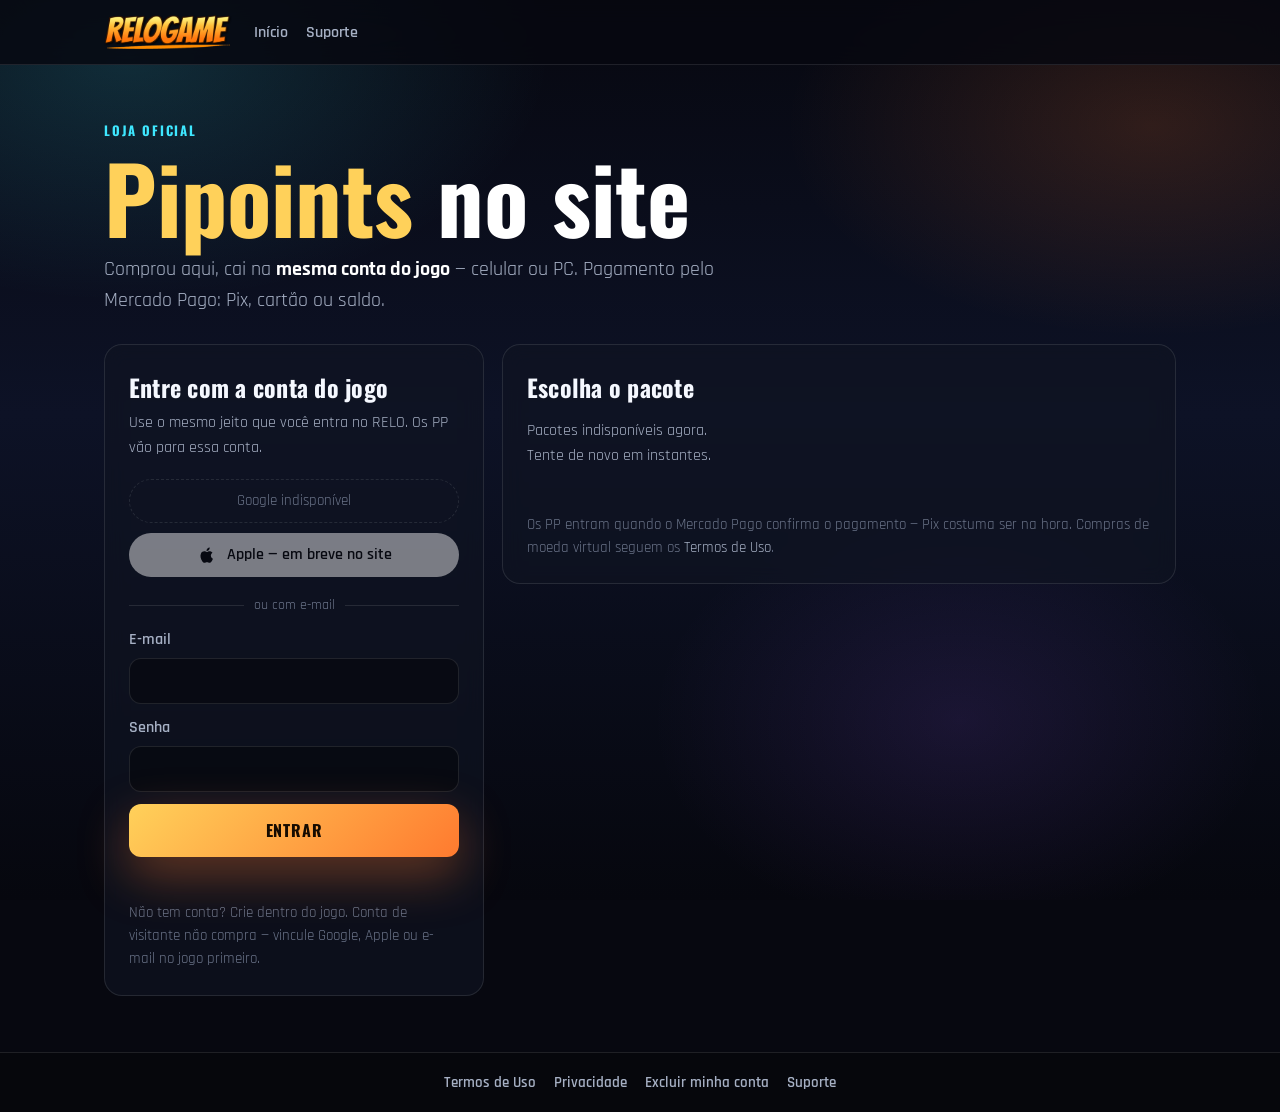
==== loja/index.html @ efa58ea7 "Loja de Pipoints no site com login Google/Apple e Mercado Pago - /loja: compra de PP pelas mesmas ro" ====
<!DOCTYPE html>
<html lang="pt-BR">
<head>
  <meta charset="UTF-8">
  <meta name="viewport" content="width=device-width,initial-scale=1,viewport-fit=cover">
  <title>Loja de Pipoints | RELO</title>
  <meta name="description" content="Compre Pipoints (PP) do RELO pelo Mercado Pago. Entra na mesma conta do jogo, no celular e no PC.">
  <meta name="theme-color" content="#080910">
  <meta name="referrer" content="strict-origin-when-cross-origin">
  <link rel="icon" type="image/png" href="../media/icon.png">
  <link rel="apple-touch-icon" href="../media/icon.png">
  <link rel="preconnect" href="https://fonts.googleapis.com">
  <link rel="preconnect" href="https://fonts.gstatic.com" crossorigin>
  <link href="https://fonts.googleapis.com/css2?family=Oswald:wght@500;600;700&family=Rajdhani:wght@500;600;700&display=swap" rel="stylesheet">
  <link rel="stylesheet" href="../css/style.css">
  <link rel="stylesheet" href="../css/loja.css">
</head>
<body class="lj-body">
  <header class="lj-nav">
    <div class="lj-wrap lj-nav-in">
      <a class="lj-brand" href="../" aria-label="RELO — início"><img src="../media/logo.webp" alt="RELO"></a>
      <nav class="lj-links" aria-label="Site">
        <a href="../">Início</a>
        <a href="../suporte.html">Suporte</a>
      </nav>
      <div class="lj-chip" id="chip" hidden>
        <span class="lj-chip-pp"><b id="chipSaldo">0</b> PP</span>
        <button class="lj-sair" id="btnSair" type="button">Sair</button>
      </div>
    </div>
  </header>

  <main class="lj-main">
    <section class="lj-hero lj-wrap">
      <span class="lj-eyebrow">Loja oficial</span>
      <h1>Pipoints <span>no site</span></h1>
      <p>Comprou aqui, cai na <b>mesma conta do jogo</b> — celular ou PC. Pagamento pelo Mercado Pago: Pix, cartão ou saldo.</p>
    </section>

    <!-- Retorno do Mercado Pago -->
    <section class="lj-wrap" id="statusBox" hidden aria-live="polite">
      <div class="lj-status" id="statusCard">
        <span class="lj-status-ico" id="statusIco" aria-hidden="true"></span>
        <div>
          <h2 id="statusTitulo"></h2>
          <p id="statusTexto"></p>
        </div>
      </div>
    </section>

    <div class="lj-wrap lj-grid">
      <!-- Conta -->
      <section class="lj-card lj-conta" aria-labelledby="contaTitulo">
        <div id="contaFora">
          <h2 id="contaTitulo">Entre com a conta do jogo</h2>
          <p class="lj-muted">Use o mesmo jeito que você entra no RELO. Os PP vão para essa conta.</p>

          <div class="lj-sso">
            <div id="googleBtn" class="lj-google" aria-label="Entrar com Google"></div>
            <button class="lj-apple" id="appleBtn" type="button">
              <svg viewBox="0 0 24 24" aria-hidden="true"><path d="M16.6 12.7c0-2.3 1.9-3.4 2-3.5-1.1-1.6-2.8-1.8-3.4-1.8-1.4-.1-2.8.9-3.5.9s-1.8-.8-3-.8c-1.6 0-3 .9-3.8 2.3-1.6 2.8-.4 7 1.2 9.3.8 1.1 1.7 2.4 2.9 2.3 1.2 0 1.6-.7 3-.7s1.8.7 3 .7 2.1-1.1 2.8-2.2c.9-1.3 1.3-2.5 1.3-2.6-.1 0-2.5-1-2.5-3.9ZM14.3 5.9c.6-.8 1.1-1.9.9-3-.9 0-2 .6-2.7 1.4-.6.7-1.1 1.8-1 2.9 1.1.1 2.1-.5 2.8-1.3Z"/></svg>
              <span>Entrar com Apple</span>
            </button>
          </div>

          <div class="lj-ou"><span>ou com e-mail</span></div>

          <form id="formEmail" class="lj-form" novalidate>
            <label>E-mail<input id="email" type="email" autocomplete="username" inputmode="email" maxlength="254" required></label>
            <label>Senha<input id="senha" type="password" autocomplete="current-password" maxlength="128" required></label>
            <button class="btn btn-primary lj-full" id="btnEntrar" type="submit">Entrar</button>
          </form>
          <p class="lj-err" id="erroLogin" role="alert"></p>
          <p class="lj-fino">Não tem conta? Crie dentro do jogo. Conta de visitante não compra — vincule Google, Apple ou e-mail no jogo primeiro.</p>
        </div>

        <div id="contaDentro" hidden>
          <h2>Sua conta</h2>
          <p class="lj-nome" id="contaNome"></p>
          <p class="lj-muted" id="contaEmail"></p>
          <div class="lj-saldo">
            <span>Saldo</span>
            <strong><b id="saldo">0</b> PP</strong>
          </div>
          <p class="lj-fino">É a mesma carteira do jogo. Abra o RELO e o saldo já aparece.</p>
          <button class="btn btn-ghost lj-full" id="btnSair2" type="button">Sair desta conta</button>
        </div>
      </section>

      <!-- Pacotes -->
      <section class="lj-card lj-pacotes" aria-labelledby="pacotesTitulo">
        <h2 id="pacotesTitulo">Escolha o pacote</h2>
        <div class="lj-packs" id="packs" aria-busy="true">
          <div class="lj-pack lj-skel"></div><div class="lj-pack lj-skel"></div><div class="lj-pack lj-skel"></div>
        </div>
        <p class="lj-err" id="erroCompra" role="alert"></p>
        <p class="lj-fino">Os PP entram quando o Mercado Pago confirma o pagamento — Pix costuma ser na hora. Compras de moeda virtual seguem os <a href="../legal/termos.html">Termos de Uso</a>.</p>
      </section>
    </div>

    <section class="lj-wrap lj-card lj-hist" id="histBox" hidden aria-labelledby="histTitulo">
      <h2 id="histTitulo">Suas compras</h2>
      <div class="lj-tabela">
        <table>
          <thead><tr><th>Data</th><th>Pacote</th><th>Valor</th><th>Situação</th></tr></thead>
          <tbody id="histCorpo"></tbody>
        </table>
      </div>
    </section>
  </main>

  <footer class="lj-foot">
    <div class="lj-wrap">
      <a href="../legal/termos.html">Termos de Uso</a>
      <a href="../legal/privacidade.html">Privacidade</a>
      <a href="../conta/excluir.html">Excluir minha conta</a>
      <a href="../suporte.html">Suporte</a>
    </div>
  </footer>

  <div class="lj-toast" id="toast" role="status"></div>

  <script src="../js/config.js"></script>
  <script src="../js/relo-session.js"></script>
  <script src="../js/loja.js"></script>
</body>
</html>
---- css/style.css ----
/* ============================================================
   RELO — Pré-lançamento. Design senior, AAA, cultura de pipa.
   ============================================================ */
:root{
  --bg:#070810;
  --bg2:#0b0e1c;
  --panel:rgba(16,20,34,.66);
  --line:rgba(255,255,255,.10);
  --line-strong:rgba(255,209,90,.40);
  --text:#f5f8ff;
  --muted:#a6b0c4;
  --faint:#6a7388;
  --gold:#ffd15a;
  --orange:#ff7a2f;
  --cyan:#3ee7ff;
  --green:#52f28f;
  --red:#ff4f6d;
  --violet:#9b5cff;
  --pink:#ff5db1;
  --shadow:0 30px 90px rgba(0,0,0,.55);
  --maxw:1240px;
  --r:18px;
}
*{box-sizing:border-box;margin:0;padding:0}
html{scroll-behavior:smooth}
body{font-family:"Rajdhani","Segoe UI",sans-serif;background:var(--bg);color:var(--text);line-height:1.55;overflow-x:hidden;-webkit-font-smoothing:antialiased}
body::before{content:"";position:fixed;inset:0;z-index:-4;background:
  radial-gradient(60% 50% at 10% 6%,rgba(62,231,255,.16),transparent 55%),
  radial-gradient(55% 45% at 90% 14%,rgba(255,122,47,.16),transparent 52%),
  radial-gradient(40% 40% at 75% 80%,rgba(155,92,255,.12),transparent 60%),
  linear-gradient(180deg,#070810 0%,#0d1226 46%,#06070e 100%)}
a{color:inherit;text-decoration:none}
button,input{font:inherit}
svg,img,video{display:block}
b,strong{font-weight:700}
.container{width:100%;max-width:var(--maxw);margin:0 auto;padding:0 24px}

/* FUNDO CANVAS + CURSOR */
.fx-canvas{position:fixed;inset:0;z-index:-3;pointer-events:none;opacity:.9}
.cursor-glow{position:fixed;top:0;left:0;width:520px;height:520px;border-radius:50%;pointer-events:none;z-index:1;transform:translate(-50%,-50%);background:radial-gradient(circle,rgba(255,209,90,.10),rgba(62,231,255,.05) 40%,transparent 68%);mix-blend-mode:screen;transition:opacity .3s;opacity:0}
@media (hover:hover){.cursor-glow{opacity:1}}

/* SR-ONLY */
.sr-only{position:absolute;width:1px;height:1px;padding:0;margin:-1px;overflow:hidden;clip:rect(0,0,0,0);border:0}

/* PRELOADER */
.preloader{position:fixed;inset:0;z-index:200;display:grid;place-content:center;justify-items:center;gap:18px;background:radial-gradient(circle at 50% 40%,#150f2b,#06070e);transition:opacity .6s,visibility .6s}
.preloader.hide{opacity:0;visibility:hidden}
.pre-logo{width:min(260px,68vw);filter:drop-shadow(0 0 40px rgba(155,92,255,.5));animation:preFly 2s ease-in-out infinite}
@keyframes preFly{0%,100%{transform:translateY(0) rotate(-1.5deg)}50%{transform:translateY(-12px) rotate(1.5deg)}}
.pre-tag{color:var(--muted);text-transform:uppercase;letter-spacing:.2em;font-size:12px;font-weight:700}
.pre-bar{width:180px;height:4px;border-radius:999px;background:rgba(255,255,255,.12);overflow:hidden}
.pre-bar span{display:block;height:100%;width:40%;border-radius:999px;background:linear-gradient(90deg,var(--gold),var(--violet));animation:preLoad 1.2s ease-in-out infinite}
@keyframes preLoad{0%{transform:translateX(-120%)}100%{transform:translateX(360%)}}

/* TOPBAR TICKER */
.topbar{position:fixed;top:0;left:0;right:0;z-index:60;height:34px;background:linear-gradient(90deg,rgba(255,122,47,.9),rgba(255,93,177,.85),rgba(62,231,255,.85));overflow:hidden;border-bottom:1px solid rgba(255,255,255,.18)}
.ticker{height:100%;display:flex;align-items:center}
.ticker-track{display:flex;gap:48px;white-space:nowrap;animation:tick 26s linear infinite;will-change:transform}
.ticker-track span{font-family:"Oswald";font-weight:700;text-transform:uppercase;letter-spacing:.12em;font-size:12px;color:#0b0712;display:inline-flex;align-items:center;gap:10px}
@keyframes tick{from{transform:translateX(0)}to{transform:translateX(-50%)}}

/* NAV */
.nav{position:fixed;top:34px;left:0;right:0;z-index:55;transition:.25s;background:linear-gradient(180deg,rgba(0,0,0,.55),transparent)}
.nav.scrolled{background:rgba(8,10,20,.82);border-bottom:1px solid var(--line);backdrop-filter:blur(20px);top:0}
.nav-inner{height:70px;display:flex;align-items:center;justify-content:space-between;gap:20px}
.brand{display:flex;align-items:center;gap:10px}
.brand-logo{height:46px;width:auto;filter:drop-shadow(0 4px 14px rgba(155,92,255,.45))}
.mark{width:27px;height:27px;stroke:var(--gold);fill:none;stroke-width:1.7;filter:drop-shadow(0 0 16px rgba(255,209,90,.6))}
.nav-links{display:flex;align-items:center;gap:24px}
.nav-links a{font-size:13px;font-weight:700;text-transform:uppercase;letter-spacing:.07em;color:rgba(255,255,255,.74);position:relative;transition:.2s}
.nav-links a::after{content:"";position:absolute;left:0;bottom:-6px;height:2px;width:0;background:var(--gold);transition:.25s}
.nav-links a:hover{color:#fff}.nav-links a:hover::after{width:100%}
.nav-actions{display:flex;align-items:center;gap:10px}
.burger{display:none;border:0;background:rgba(255,255,255,.08);color:#fff;width:42px;height:42px;border-radius:10px}
.burger svg,.btn svg,.social svg,.lb-close svg{width:18px;height:18px;stroke:currentColor;fill:none;stroke-width:1.8}

/* BOTÕES */
.btn{position:relative;border:0;cursor:pointer;display:inline-flex;align-items:center;justify-content:center;gap:10px;border-radius:12px;padding:14px 24px;font-family:"Oswald";font-weight:700;text-transform:uppercase;letter-spacing:.05em;transition:.2s transform,.2s box-shadow,.2s border-color,.2s background;white-space:nowrap;overflow:hidden}
.btn::after{content:"";position:absolute;top:0;left:-120%;width:60%;height:100%;background:linear-gradient(100deg,transparent,rgba(255,255,255,.35),transparent);transform:skewX(-18deg);transition:.6s}
.btn:hover::after{left:130%}
.btn:hover{transform:translateY(-3px)}
.btn:active{transform:translateY(-1px) scale(.99)}
.btn-sm{padding:10px 16px;font-size:13px}
.btn-lg{padding:16px 30px;font-size:17px}
.btn-block{width:100%}
.btn svg{fill:none}
.btn-primary svg[href="#i-wa"],.btn svg use{}
.btn-primary{background:linear-gradient(135deg,var(--gold),var(--orange));color:#160b00;box-shadow:0 18px 50px rgba(255,122,47,.38)}
.btn-primary:hover{box-shadow:0 22px 64px rgba(255,122,47,.5)}
.btn-secondary{background:linear-gradient(135deg,var(--cyan),var(--violet));color:#04060f;box-shadow:0 18px 50px rgba(62,231,255,.28)}
.btn-ghost{background:rgba(255,255,255,.06);border:1px solid var(--line);color:#fff;backdrop-filter:blur(8px)}
.btn-ghost:hover{border-color:var(--line-strong);background:rgba(255,255,255,.1)}
[id$="Whatsapp"] svg use{fill:currentColor;stroke:none}
.btn svg.wa{fill:currentColor}

/* HERO */
.hero{min-height:100vh;position:relative;display:flex;align-items:center;padding:140px 0 70px;overflow:hidden}
.hero-media{position:absolute;inset:0;z-index:-2;overflow:hidden;background:linear-gradient(135deg,#1a2240,#08090f)}
.hero-media::before{content:"";position:absolute;inset:0;z-index:0;background:
  radial-gradient(44% 48% at 76% 26%,rgba(255,209,90,.5),transparent 62%),
  radial-gradient(40% 40% at 64% 44%,rgba(255,79,109,.26),transparent 70%),
  radial-gradient(38% 32% at 26% 22%,rgba(62,231,255,.2),transparent 64%),
  linear-gradient(180deg,#10162a 0%,#243054 38%,#7d3a48 70%,#ff8b3d 100%)}
.hero-media::after{content:"";position:absolute;left:-4%;right:-4%;bottom:-1px;height:32%;z-index:2;background:#070810;
  clip-path:polygon(0 78%,5% 70%,9% 78%,12% 55%,16% 54%,18% 78%,22% 72%,25% 44%,29% 44%,31% 73%,36% 68%,40% 79%,45% 48%,48% 48%,50% 76%,56% 69%,60% 38%,64% 38%,66% 75%,70% 64%,75% 75%,79% 52%,82% 52%,84% 77%,89% 69%,94% 80%,100% 63%,100% 100%,0 100%)}
.hero-media video{position:absolute;inset:0;z-index:1;width:100%;height:100%;object-fit:cover;opacity:.6;filter:saturate(1.2) contrast(1.05) brightness(1.05);mix-blend-mode:screen}
.hero-overlay{position:absolute;inset:0;z-index:-1;background:
  linear-gradient(90deg,rgba(6,7,12,.72),rgba(6,7,12,.16) 48%,rgba(6,7,12,.46)),
  linear-gradient(180deg,rgba(0,0,0,.05),rgba(7,8,16,.2) 60%,#070810 99%)}
.hero-grid-fx{position:absolute;inset:0;z-index:-1;background-image:linear-gradient(rgba(255,255,255,.045) 1px,transparent 1px),linear-gradient(90deg,rgba(255,255,255,.045) 1px,transparent 1px);background-size:60px 60px;mask-image:radial-gradient(circle at 50% 40%,#000,transparent 70%);opacity:.5}
.kite-field{position:absolute;inset:0;pointer-events:none;overflow:hidden;z-index:0}
.kite{position:absolute;width:26px;height:34px;background:linear-gradient(135deg,var(--gold),var(--red));clip-path:polygon(50% 0,100% 45%,50% 100%,0 45%);filter:drop-shadow(0 12px 18px rgba(0,0,0,.55));opacity:.85}
.kite::after{content:"";position:absolute;left:50%;top:90%;height:70px;border-left:1px solid rgba(255,255,255,.4);transform:rotate(14deg)}
.k1{left:-6%;top:18%;animation:fly 26s linear infinite}
.k2{left:-8%;top:40%;animation:fly 33s linear infinite 5s;background:linear-gradient(135deg,var(--cyan),var(--violet))}
.k3{left:-6%;top:64%;animation:fly 29s linear infinite 11s;background:linear-gradient(135deg,#fff,var(--gold))}
.k4{left:-5%;top:30%;animation:fly 38s linear infinite 17s;background:linear-gradient(135deg,var(--green),var(--cyan))}
@keyframes fly{0%{transform:translateX(-10vw) translateY(0) rotate(-12deg)}50%{transform:translateX(58vw) translateY(-44px) rotate(10deg)}100%{transform:translateX(122vw) translateY(12px) rotate(-8deg)}}

.hero-inner{display:grid;grid-template-columns:minmax(0,1fr) 350px;gap:54px;align-items:center;position:relative;z-index:3}
.hero-copy{min-width:0}
.kicker,.eyebrow{display:inline-flex;align-items:center;gap:8px;color:var(--gold);font-family:"Oswald";font-size:13px;font-weight:700;text-transform:uppercase;letter-spacing:.16em}
.kicker{border:1px solid var(--line-strong);background:rgba(255,209,90,.08);padding:7px 14px;border-radius:999px;backdrop-filter:blur(8px)}
.live-dot{color:var(--green);animation:pulse 1.6s ease-in-out infinite;font-size:9px}
@keyframes pulse{50%{opacity:.3}}
.hero-logo{width:min(540px,86%);height:auto;margin:14px 0 6px;filter:drop-shadow(0 18px 50px rgba(0,0,0,.55)) drop-shadow(0 0 60px rgba(155,92,255,.35));animation:logoFloat 6s ease-in-out infinite;
  -webkit-mask-image:radial-gradient(125% 115% at 50% 46%, #000 58%, rgba(0,0,0,.35) 82%, transparent 100%);
  mask-image:radial-gradient(125% 115% at 50% 46%, #000 58%, rgba(0,0,0,.35) 82%, transparent 100%)}
@keyframes logoFloat{50%{transform:translateY(-10px)}}
.hero-sub{font-family:"Oswald";font-size:clamp(24px,4vw,46px);line-height:1.02;color:#fff;max-width:760px;text-shadow:0 2px 20px rgba(0,0,0,.5)}
.lead{max-width:600px;color:#d7e0f1;font-size:18px;margin:20px 0 28px}
.hero-actions{display:flex;gap:14px;flex-wrap:wrap}
.hero-trust{display:flex;align-items:center;gap:16px;margin-top:30px;flex-wrap:wrap}
.hero-trust p{color:var(--muted);font-weight:600}
.hero-trust b{color:#fff;font-family:"Oswald";font-size:20px}
.avatar-row{display:flex;align-items:center}
.avatar{width:38px;height:38px;border-radius:50%;display:grid;place-items:center;background:linear-gradient(135deg,var(--cyan),var(--violet));border:2px solid #0b0e1c;font-weight:800;color:#05060f;margin-left:-12px;box-shadow:0 4px 12px rgba(0,0,0,.4)}
.avatar:first-child{margin-left:0}
.avatar:nth-child(2n){background:linear-gradient(135deg,var(--gold),var(--orange))}
.avatar:nth-child(3n){background:linear-gradient(135deg,var(--pink),var(--red))}
.avatar:nth-child(4n){background:linear-gradient(135deg,var(--green),var(--cyan))}

/* LAUNCH CARD */
.launch-card{position:relative;border-radius:var(--r);padding:26px;background:linear-gradient(180deg,rgba(20,24,40,.9),rgba(12,15,28,.92));border:1px solid var(--line);box-shadow:var(--shadow);backdrop-filter:blur(20px);overflow:hidden}
.launch-card::before{content:"";position:absolute;inset:0;border-radius:var(--r);padding:1px;background:linear-gradient(135deg,rgba(255,209,90,.7),rgba(62,231,255,.25),transparent);-webkit-mask:linear-gradient(#000 0 0) content-box,linear-gradient(#000 0 0);-webkit-mask-composite:xor;mask-composite:exclude;pointer-events:none}
.live-badge{display:inline-flex;align-items:center;gap:8px;color:var(--green);font-weight:700;text-transform:uppercase;letter-spacing:.08em;font-size:12px}
.lc-count{display:flex;align-items:baseline;gap:10px;margin:16px 0 12px}
.lc-count strong{font-family:"Oswald";font-size:58px;color:var(--gold);line-height:1;text-shadow:0 0 30px rgba(255,209,90,.35)}
.lc-count em{font-style:normal;color:var(--muted);text-transform:uppercase;font-weight:700;font-size:13px;letter-spacing:.08em}
.lc-bar,.hype-bar,.slots-bar,.dp-bar{height:8px;border-radius:999px;background:rgba(255,255,255,.1);overflow:hidden}
.lc-bar span,.hype-bar span,.slots-bar span,.dp-bar span{display:block;height:100%;width:0;border-radius:999px;background:linear-gradient(90deg,var(--gold),var(--orange));box-shadow:0 0 16px rgba(255,122,47,.6);transition:width 1.4s cubic-bezier(.2,.8,.2,1)}
.lc-goal{color:var(--muted);font-size:13px;margin:10px 0 16px;font-weight:600}
.lc-goal b{color:#fff}
.lc-choices{display:grid;grid-template-columns:1fr 1fr;gap:10px}
.lc-choices .btn{padding:14px 12px;font-size:14px}
.btn-premium{background:linear-gradient(135deg,var(--violet),var(--pink));color:#fff;box-shadow:0 16px 44px rgba(155,92,255,.4)}
.btn-premium:hover{box-shadow:0 22px 60px rgba(155,92,255,.55)}
.lc-mini{display:block;text-align:center;color:var(--faint);font-size:12px;font-weight:600;margin-top:12px}

/* SCROLL CUE */
.scroll-cue{position:absolute;left:50%;bottom:26px;transform:translateX(-50%);width:26px;height:42px;border:2px solid rgba(255,255,255,.4);border-radius:14px;z-index:4;display:grid;justify-items:center;padding-top:7px}
.scroll-cue span{width:4px;height:8px;border-radius:4px;background:#fff;animation:scrolly 1.6s ease-in-out infinite}
@keyframes scrolly{0%{opacity:0;transform:translateY(-4px)}40%{opacity:1}100%{opacity:0;transform:translateY(12px)}}

/* SECTIONS */
.sec{padding:104px 0;position:relative}
.sec-head{text-align:center;max-width:760px;margin:0 auto 48px}
.sec-head h2{font-family:"Oswald";font-size:clamp(36px,6vw,66px);line-height:1.02;margin:12px 0}
.sec-head p{color:var(--muted);font-size:18px}
.eyebrow{justify-content:center}

/* HYPE */
.wait-section{background:linear-gradient(180deg,transparent,rgba(62,231,255,.04),transparent)}
.hype-panel{display:grid;grid-template-columns:1.1fr .9fr;gap:34px;align-items:center;border-radius:24px;padding:40px;position:relative;overflow:hidden;
  background:linear-gradient(180deg,rgba(18,22,38,.8),rgba(10,13,26,.9));border:1px solid var(--line);box-shadow:var(--shadow)}
.hype-panel::before{content:"";position:absolute;inset:0;border-radius:24px;padding:1px;background:linear-gradient(120deg,rgba(255,209,90,.7),rgba(62,231,255,.3),rgba(155,92,255,.3));-webkit-mask:linear-gradient(#000 0 0) content-box,linear-gradient(#000 0 0);-webkit-mask-composite:xor;mask-composite:exclude;pointer-events:none}
.hype-panel::after{content:"";position:absolute;right:-10%;top:-40%;width:50%;height:160%;background:radial-gradient(circle,rgba(255,209,90,.16),transparent 65%);animation:floatGlow 6s ease-in-out infinite;pointer-events:none}
@keyframes floatGlow{50%{transform:translateY(-20px) scale(1.06)}}
.hype-main{position:relative;z-index:1}
.hype-label{display:inline-flex;align-items:center;gap:7px;color:var(--green);text-transform:uppercase;font-weight:700;letter-spacing:.1em;font-size:12px}
.hype-number{display:block;font-family:"Oswald";font-size:clamp(72px,11vw,128px);line-height:.9;color:#fff;margin:6px 0;text-shadow:0 0 50px rgba(255,209,90,.3);background:linear-gradient(180deg,#fff,var(--gold));-webkit-background-clip:text;background-clip:text;color:transparent}
.hype-sub{color:var(--muted);font-weight:600;font-size:17px}
.hype-bar{margin-top:22px}
.hype-bar-info{display:flex;justify-content:space-between;margin-top:10px;color:var(--muted);font-weight:700;font-size:13px;text-transform:uppercase;letter-spacing:.06em}
.hype-bar-info b{color:var(--gold)}
.hype-actions{position:relative;z-index:1;display:grid;gap:12px}
.wait-btn.is-done{filter:saturate(.7);opacity:.8;cursor:default}
.microcopy{color:var(--faint);font-weight:600;font-size:13px;text-align:center;margin-top:4px}

.stat-strip{display:grid;grid-template-columns:repeat(4,1fr);gap:14px;margin-top:26px}
.stat{border:1px solid var(--line);background:rgba(255,255,255,.04);border-radius:14px;padding:22px;text-align:center;transition:.25s}
.stat:hover{border-color:var(--line-strong);transform:translateY(-4px)}
.stat b{display:block;font-family:"Oswald";font-size:42px;color:var(--gold);line-height:1}
.stat span{color:var(--muted);font-weight:700;text-transform:uppercase;font-size:12px;letter-spacing:.05em}

/* VIDEOS */
.videos-section{background:linear-gradient(180deg,transparent,rgba(255,255,255,.015))}
.vc-badge{position:absolute;top:12px;left:12px;z-index:3;display:inline-flex;align-items:center;gap:6px;font-family:"Oswald";font-size:11px;font-weight:700;text-transform:uppercase;letter-spacing:.06em;color:#160b00;background:var(--gold);padding:5px 11px;border-radius:999px}
.vc-info{position:absolute;left:16px;right:16px;bottom:14px;z-index:2}
.vc-info h3{font-family:"Oswald";font-size:20px;line-height:1.05}
.vc-info p{color:var(--muted);margin-top:2px;font-size:14px}

/* GAME VIDEOS — landscape (16:9), featured grande */
.game-video-grid{display:grid;grid-template-columns:1.6fr 1fr;gap:16px;align-items:stretch}
.gv-card{position:relative;border:1px solid var(--line);border-radius:18px;overflow:hidden;background:#04050a;box-shadow:var(--shadow);transition:.3s transform,.3s border-color,.3s box-shadow}
.gv-card:hover{transform:translateY(-5px);border-color:var(--line-strong);box-shadow:0 32px 90px rgba(0,0,0,.6)}
.gv-card.featured{grid-row:span 2;grid-column:1}
.gv-card video{width:100%;height:100%;min-height:200px;object-fit:cover;background:#04050a;display:block;filter:saturate(1.05) contrast(1.03)}
.gv-card.featured video{min-height:430px}
.gv-card::after{content:"";position:absolute;inset:0;pointer-events:none;background:linear-gradient(180deg,rgba(0,0,0,.05) 50%,rgba(0,0,0,.72))}
.gv-card.featured .vc-info h3{font-size:30px}

/* BASTIDORES — portrait (9:16), gravados no celular */
.bastidores-section{background:radial-gradient(60% 50% at 50% 0,rgba(155,92,255,.08),transparent 60%)}
.bastidores-grid{display:grid;grid-template-columns:repeat(5,1fr);gap:14px}
.bs-card{position:relative;aspect-ratio:9/16;border:1px solid var(--line);border-radius:16px;overflow:hidden;background:#0b0e1c;box-shadow:var(--shadow);transition:.3s transform,.3s border-color}
.bs-card:hover{transform:translateY(-5px);border-color:var(--line-strong)}
.bs-card video{position:absolute;inset:0;width:100%;height:100%;object-fit:cover;background:#0b0e1c}
.bs-card .bs-tag{position:absolute;bottom:10px;left:10px;z-index:3;font-family:"Oswald";font-size:11px;font-weight:700;color:#fff;background:rgba(8,10,20,.7);backdrop-filter:blur(8px);padding:4px 9px;border-radius:999px;border:1px solid var(--line)}
.bs-placeholder{position:absolute;inset:0;z-index:1;display:none;flex-direction:column;align-items:center;justify-content:center;gap:8px;text-align:center;padding:16px;background:linear-gradient(180deg,#171033,#0b0e1c)}
.bs-placeholder img{width:74%;max-width:130px;opacity:.92;filter:drop-shadow(0 6px 20px rgba(155,92,255,.5))}
.bs-placeholder b{font-family:"Oswald";font-size:15px;color:#fff}
.bs-placeholder span{font-size:11px;color:var(--muted);text-transform:uppercase;letter-spacing:.08em;border:1px solid var(--line);padding:3px 8px;border-radius:999px}
/* quando o navegador não decodifica o vídeo, mostra o placeholder no lugar */
.has-vid.novideo video{display:none}
.bs-card.novideo .bs-placeholder{display:flex}
.bs-card.novideo .bs-tag{display:none}

/* CLIPES NOS CANTOS DAS SEÇÕES */
.corner-vid{position:absolute;z-index:4;width:200px;aspect-ratio:16/9;border-radius:12px;overflow:hidden;border:1px solid var(--line-strong);box-shadow:0 18px 50px rgba(0,0,0,.55);background:#04050a;opacity:.97}
.corner-vid.portrait{width:118px;aspect-ratio:9/16}
.corner-vid video{width:100%;height:100%;object-fit:cover;display:block}
.corner-vid.novideo{display:none}
.corner-vid .cv-dot{position:absolute;top:7px;left:7px;z-index:2;font-size:9px;font-weight:800;text-transform:uppercase;letter-spacing:.06em;color:var(--green);background:rgba(8,10,20,.7);padding:3px 7px;border-radius:999px;border:1px solid var(--line)}
.pos-br{right:18px;bottom:30px}.pos-tr{right:18px;top:86px}.pos-bl{left:18px;bottom:30px}
@media (max-width:980px){.corner-vid{display:none}}

/* MEMBROS / PLANOS */
.members-section{background:radial-gradient(60% 50% at 50% 0,rgba(155,92,255,.08),transparent 60%)}
.members-section.flash .plans-grid{animation:flashGlow 1.4s ease}
@keyframes flashGlow{0%,100%{filter:none}40%{filter:drop-shadow(0 0 30px rgba(255,209,90,.5))}}
.plans-grid{display:grid;grid-template-columns:1fr 1.18fr;gap:20px;align-items:start}
.plan{position:relative;border-radius:20px;padding:26px;border:1px solid var(--line);background:linear-gradient(180deg,rgba(18,22,38,.7),rgba(10,13,26,.85));box-shadow:var(--shadow);display:flex;flex-direction:column;overflow:hidden}
.plan-head{display:flex;align-items:center;justify-content:space-between;gap:12px;flex-wrap:wrap}
.plan-top h3{font-family:"Oswald";font-size:27px;line-height:1;margin:10px 0 6px}
.plan-desc{color:var(--muted);font-size:14px}
.plan-tag{display:inline-flex;align-items:center;gap:7px;font-family:"Oswald";font-weight:700;text-transform:uppercase;letter-spacing:.1em;font-size:11px;color:var(--cyan);border:1px solid var(--line);padding:5px 11px;border-radius:999px}
.plan-tag.gold{color:var(--gold);border-color:var(--line-strong);background:rgba(255,209,90,.08)}
.plan-tag svg{width:13px;height:13px;fill:currentColor;stroke:none}
.plan-price{display:flex;align-items:flex-start;gap:4px;margin:6px 0;color:#fff;white-space:nowrap}
.pp-cur{font-family:"Oswald";font-size:20px;margin-top:8px;color:var(--muted)}
.pp-val{font-family:"Oswald";font-size:54px;line-height:.85}
.pp-per{align-self:flex-end;color:var(--muted);font-weight:700;margin-bottom:6px;font-size:14px}
.plan-price.gold .pp-val{background:linear-gradient(180deg,#fff,var(--gold));-webkit-background-clip:text;background-clip:text;color:transparent;text-shadow:0 0 30px rgba(255,209,90,.3)}
.plan-list{list-style:none;display:grid;gap:8px;margin:6px 0 18px}
.plan-list li{display:grid;grid-template-columns:20px 1fr;gap:9px;align-items:center;color:#e7edf8;font-weight:600;font-size:14px}
.plan-list svg{width:16px;height:16px;stroke:var(--green);fill:none;stroke-width:2.6}
.plan-foot{display:block;text-align:center;color:var(--faint);font-size:12px;font-weight:600;margin-top:10px}

.plan-free{background:linear-gradient(180deg,rgba(14,20,30,.7),rgba(8,12,22,.85)),radial-gradient(circle at 14% 0,rgba(62,231,255,.16),transparent 42%)}

/* MEMBRO destaque */
.plan-member{border-color:var(--line-strong);background:
  linear-gradient(180deg,rgba(26,22,12,.55),rgba(12,12,22,.9)),
  radial-gradient(circle at 14% 0,rgba(255,209,90,.26),transparent 44%),
  radial-gradient(circle at 92% 12%,rgba(62,231,255,.14),transparent 46%)}
.plan-member::before{content:"";position:absolute;inset:0;border-radius:24px;padding:1.4px;background:linear-gradient(135deg,var(--gold),rgba(62,231,255,.4),rgba(255,209,90,.6));-webkit-mask:linear-gradient(#000 0 0) content-box,linear-gradient(#000 0 0);-webkit-mask-composite:xor;mask-composite:exclude;pointer-events:none}
.plan-flare{position:absolute;right:-20%;top:-30%;width:60%;height:120%;background:radial-gradient(circle,rgba(255,209,90,.2),transparent 65%);animation:floatGlow 7s ease-in-out infinite;pointer-events:none}
.plan-ribbon{position:absolute;top:18px;right:-44px;transform:rotate(45deg);background:linear-gradient(135deg,var(--gold),var(--orange));color:#160b00;font-family:"Oswald";font-weight:700;text-transform:uppercase;letter-spacing:.08em;font-size:11px;padding:6px 54px;box-shadow:0 8px 24px rgba(255,122,47,.5)}
.perk-hero{display:grid;grid-template-columns:auto 1fr;gap:12px;align-items:center;border:1px solid var(--line-strong);border-radius:14px;padding:14px;margin:8px 0 14px;background:linear-gradient(135deg,rgba(255,209,90,.12),rgba(155,92,255,.08));position:relative;z-index:1}
.perk-hero svg{width:32px;height:32px;stroke:var(--gold);fill:none;stroke-width:1.6;filter:drop-shadow(0 0 12px rgba(255,209,90,.6))}
.perk-hero b{display:block;font-family:"Oswald";font-size:17px;color:#fff}
.perk-hero span{color:#e7edf8;font-size:13px;font-weight:500;line-height:1.4}
.perk-hero i{color:var(--gold);font-style:normal;font-weight:700}
.monthly-note{margin:-2px 0 12px;color:#ffe7b3;font-size:13px;font-weight:600;border-left:3px solid var(--gold);padding-left:10px}
.monthly-note b{color:var(--gold)}
.unlimited-row{display:grid;grid-template-columns:auto 1fr;gap:12px;align-items:center;margin:4px 0 16px;border:1px solid rgba(82,242,143,.32);background:linear-gradient(135deg,rgba(82,242,143,.1),rgba(62,231,255,.05));border-radius:12px;padding:12px 14px}
.unlimited-row svg{width:30px;height:30px;stroke:var(--green);fill:none;stroke-width:1.7}
.unlimited-row span{font-size:13px;font-weight:600;color:#e7f8ee}
.unlimited-row b{color:var(--green)}
.member-actions{display:grid;gap:10px;margin-top:4px}
.member-note{margin-top:12px;border:1px solid rgba(255,79,109,.34);background:linear-gradient(180deg,rgba(255,79,109,.1),rgba(255,255,255,.03));border-radius:12px;padding:11px 14px;font-weight:600;color:#ffe2ea;font-size:12px}
.member-note b{color:var(--red)}

/* GALERIA */
.filter-row{display:flex;justify-content:center;gap:10px;flex-wrap:wrap;margin-bottom:30px}
.chip{border:1px solid var(--line);background:rgba(255,255,255,.05);color:#fff;border-radius:999px;padding:10px 20px;cursor:pointer;font-family:"Oswald";font-weight:600;text-transform:uppercase;letter-spacing:.06em;font-size:13px;transition:.2s}
.chip:hover{border-color:var(--line-strong)}
.chip.active{background:linear-gradient(135deg,var(--gold),var(--orange));color:#160b00;border-color:transparent}
.showcase-grid{display:grid;grid-template-columns:repeat(4,1fr);gap:16px}
.shot{position:relative;aspect-ratio:3/4;border-radius:16px;overflow:hidden;border:1px solid var(--line);cursor:pointer;background:#11131f;transition:.4s opacity,.4s transform}
.shot.hide{display:none}
.shot img{position:absolute;inset:0;width:100%;height:100%;object-fit:cover;transition:.5s transform,.5s filter}
.shot::after{content:"";position:absolute;inset:0;background:linear-gradient(180deg,transparent 38%,rgba(0,0,0,.85))}
.shot:hover img{transform:scale(1.09);filter:brightness(1.1) saturate(1.2)}
.shot:hover{border-color:var(--line-strong);box-shadow:0 24px 60px rgba(0,0,0,.5)}
.shot-content{position:absolute;left:16px;right:16px;bottom:16px;z-index:2}
.shot-tag{display:inline-block;font-family:"Oswald";font-size:10px;font-weight:700;text-transform:uppercase;letter-spacing:.1em;padding:3px 9px;border-radius:999px;margin-bottom:6px}
.shot-tag.Comum{background:rgba(255,255,255,.16);color:#fff}
.shot-tag.Rara{background:rgba(62,231,255,.22);color:var(--cyan)}
.shot-tag.Lendária{background:rgba(255,209,90,.22);color:var(--gold)}
.shot h3{font-family:"Oswald";font-size:20px}
.shot small{color:var(--muted);font-weight:600;text-transform:uppercase;font-size:11px;letter-spacing:.08em}

/* ROADMAP */
.roadmap-section{background:linear-gradient(180deg,transparent,rgba(155,92,255,.05),transparent)}
.dev-progress{max-width:760px;margin:0 auto 40px;border:1px solid var(--line);border-radius:16px;padding:22px 24px;background:rgba(255,255,255,.04)}
.dp-head{display:flex;justify-content:space-between;align-items:center;margin-bottom:12px;font-weight:700;text-transform:uppercase;letter-spacing:.06em;color:var(--muted);font-size:13px}
.dp-head b{font-family:"Oswald";font-size:26px;color:var(--gold)}
.dp-bar span{background:linear-gradient(90deg,var(--cyan),var(--gold))}
.road-grid{display:grid;grid-template-columns:repeat(5,1fr);gap:14px}
.road{border:1px solid var(--line);border-radius:16px;padding:22px;background:rgba(255,255,255,.04);min-height:200px;display:flex;flex-direction:column;transition:.25s}
.road:hover{transform:translateY(-5px);border-color:var(--line-strong)}
.road-ph{font-family:"Oswald";font-size:12px;font-weight:700;text-transform:uppercase;letter-spacing:.1em;color:var(--faint)}
.road h3{font-family:"Oswald";font-size:22px;margin:8px 0 8px}
.road p{color:var(--muted);font-size:14px;flex:1}
.road-state{margin-top:14px;font-weight:700;text-transform:uppercase;font-size:11px;letter-spacing:.06em;color:var(--muted)}
.road.done{border-color:rgba(82,242,143,.4)}.road.done .road-state{color:var(--green)}
.road.done .road-ph::after{content:" ✓";color:var(--green)}
.road.active{border-color:rgba(62,231,255,.5);background:linear-gradient(180deg,rgba(62,231,255,.08),rgba(255,255,255,.03))}
.road.active .road-state{color:var(--cyan)}

/* CTA */
.cta-final{position:relative;text-align:center;border-radius:24px;padding:80px 28px;overflow:hidden;
  background:linear-gradient(180deg,rgba(0,0,0,.2),rgba(0,0,0,.6)),radial-gradient(circle at 50% 0,rgba(255,209,90,.24),transparent 50%),rgba(255,255,255,.05);border:1px solid var(--line-strong)}
.cta-final h2{font-family:"Oswald";font-size:clamp(40px,7vw,82px);line-height:.98;margin:12px 0;position:relative;z-index:2}
.cta-final p{color:var(--muted);font-size:18px;position:relative;z-index:2;max-width:560px;margin:0 auto}
.cta-actions{display:flex;gap:14px;justify-content:center;margin-top:28px;flex-wrap:wrap;position:relative;z-index:2}
.cta-kites .k1{top:20%}.cta-kites .k2{top:60%}

/* FOOTER */
.footer{border-top:1px solid var(--line);padding:30px 0 16px;background:rgba(0,0,0,.3)}
.foot-inner{display:flex;align-items:center;justify-content:space-between;gap:18px;color:var(--muted);flex-wrap:wrap}
.social{display:flex;gap:10px}
.social a{width:40px;height:40px;border:1px solid var(--line);border-radius:10px;display:grid;place-items:center;transition:.2s}
.social a:hover{border-color:var(--line-strong);color:var(--gold)}
.social svg{stroke:currentColor;fill:none}
.signature{text-align:center;color:var(--faint);font-family:"Oswald";letter-spacing:.3em;font-size:11px;margin-top:22px;text-transform:uppercase}

/* LIGHTBOX */
.lightbox{position:fixed;inset:0;z-index:150;display:none;align-items:center;justify-content:center;background:rgba(4,5,10,.92);backdrop-filter:blur(14px);padding:24px}
.lightbox.open{display:flex}
.lb-inner{max-width:min(92vw,900px);max-height:86vh;border-radius:18px;overflow:hidden;border:1px solid var(--line-strong);box-shadow:0 40px 120px rgba(0,0,0,.7);position:relative}
.lb-inner img,.lb-inner video{max-width:100%;max-height:86vh;width:auto;height:auto;display:block}
.lb-cap{position:absolute;left:0;right:0;bottom:0;padding:18px 22px;background:linear-gradient(180deg,transparent,rgba(0,0,0,.85));color:#fff}
.lb-cap h3{font-family:"Oswald";font-size:26px}.lb-cap small{color:var(--gold);text-transform:uppercase;letter-spacing:.1em;font-weight:700}
.lb-close{position:fixed;top:22px;right:22px;width:48px;height:48px;border-radius:50%;border:1px solid var(--line);background:rgba(255,255,255,.08);color:#fff;cursor:pointer;display:grid;place-items:center;z-index:2}
.lb-close svg{width:24px;height:24px}

/* TOAST */
.toast{position:fixed;left:50%;bottom:26px;z-index:160;transform:translate(-50%,160%);transition:.32s cubic-bezier(.2,.8,.2,1);background:rgba(16,20,34,.95);border:1px solid var(--gold);border-radius:14px;padding:14px 20px;box-shadow:var(--shadow);font-weight:700;max-width:90vw;text-align:center}
.toast.show{transform:translate(-50%,0)}

/* REVEAL */
.reveal{opacity:0;transform:translateY(30px);transition:.8s cubic-bezier(.2,.7,.2,1)}
.reveal.in{opacity:1;transform:none}

/* RESPONSIVO */
@media (max-width:1080px){
  .hero-inner,.hype-panel,.plans-grid{grid-template-columns:1fr}
  .game-video-grid{grid-template-columns:1fr}
  .gv-card.featured{grid-row:auto;grid-column:auto}
  .gv-card.featured video{min-height:280px}
  .bastidores-grid{grid-template-columns:repeat(3,1fr)}
  .showcase-grid{grid-template-columns:repeat(3,1fr)}
  .road-grid{grid-template-columns:repeat(3,1fr)}
  .stat-strip{grid-template-columns:repeat(2,1fr)}
  .nav-links{display:none}
  .burger{display:grid;place-items:center}
  .nav-links.open{display:flex;position:absolute;left:0;right:0;top:100%;flex-direction:column;align-items:flex-start;gap:16px;padding:22px 24px;background:rgba(8,10,20,.97);border-bottom:1px solid var(--line);backdrop-filter:blur(18px)}
  .launch-card{max-width:430px;margin:0 auto;width:100%}
}
/* AVISO DESKTOP */
.desktop-notice{display:none;position:fixed;bottom:0;left:0;right:0;z-index:150;padding:14px 48px 14px 20px;background:linear-gradient(90deg,rgba(255,122,47,.92),rgba(155,92,255,.92));color:#fff;text-align:center;font-size:14px;font-weight:600;letter-spacing:.02em;backdrop-filter:blur(10px);border-top:1px solid rgba(255,255,255,.2);animation:slideUp .5s ease-out}
.desktop-notice .dn-icon{font-size:18px;margin-right:8px;vertical-align:middle}
.desktop-notice p{display:inline;margin:0}
.desktop-notice b{color:#fff;font-weight:700}
.dn-close{position:absolute;right:14px;top:50%;transform:translateY(-50%);background:none;border:none;color:#fff;font-size:22px;cursor:pointer;line-height:1;opacity:.8;transition:opacity .2s}
.dn-close:hover{opacity:1}
@keyframes slideUp{from{transform:translateY(100%)}to{transform:translateY(0)}}
@media (max-width:1080px){.desktop-notice{display:block}}

@media (max-width:680px){
  .container{padding:0 16px}
  .topbar{height:30px}
  .nav{top:30px}
  .hero{padding-top:120px}
  .hero-title{font-size:clamp(80px,26vw,140px)}
  .sec{padding:74px 0}
  .hype-panel,.plan{padding:24px}
  .hype-number{font-size:84px}
  .showcase-grid{grid-template-columns:repeat(2,1fr)}
  .road-grid{grid-template-columns:1fr}
  .stat-strip{grid-template-columns:repeat(2,1fr)}
  .cursor-glow{display:none}
  .hero-actions .btn,.cta-actions .btn{flex:1}
  .plan-ribbon{font-size:10px;padding:5px 50px}
  .hero-logo{width:min(420px,92%)}
  .brand-logo{height:36px}
  .lc-choices{grid-template-columns:1fr}
  .scroll-cue{display:none}
  .nav-actions .btn{display:none}
  .hero{padding-top:104px}
  .cta-final{padding:54px 20px}
  .lc-count strong{font-size:50px}
  .vc-info h3{font-size:18px}
  .gv-card.featured .vc-info h3{font-size:24px}
}
---- css/loja.css ----
/* RELO — Loja de Pipoints do site. Usa os tokens de style.css. */
.lj-body [hidden]{display:none!important}
.lj-body{min-height:100vh;display:flex;flex-direction:column}
.lj-wrap{width:100%;max-width:1120px;margin:0 auto;padding:0 24px}
.lj-main{flex:1;padding:96px 0 56px}

/* nav */
.lj-nav{position:fixed;top:0;left:0;right:0;z-index:30;background:rgba(7,8,16,.82);backdrop-filter:blur(14px);-webkit-backdrop-filter:blur(14px);border-bottom:1px solid var(--line)}
.lj-nav-in{height:64px;display:flex;align-items:center;gap:22px}
.lj-brand img{height:34px;width:auto;display:block}
.lj-links{display:flex;gap:18px;margin-right:auto}
.lj-links a{color:var(--muted);text-decoration:none;font:600 16px Rajdhani,sans-serif}
.lj-links a:hover{color:#fff}
.lj-chip{display:flex;align-items:center;gap:10px}
.lj-chip-pp{padding:6px 12px;border-radius:999px;border:1px solid var(--line-strong);background:rgba(255,209,90,.08);font:600 15px Rajdhani,sans-serif;color:var(--gold)}
.lj-chip-pp b{font:700 16px Oswald,sans-serif}
.lj-sair{border:0;background:none;color:var(--muted);font:600 15px Rajdhani,sans-serif;cursor:pointer;padding:6px}
.lj-sair:hover{color:#fff}

/* hero */
.lj-hero{padding-top:24px;padding-bottom:28px}
.lj-eyebrow{display:inline-block;font:700 13px Oswald,sans-serif;letter-spacing:.14em;text-transform:uppercase;color:var(--cyan)}
.lj-hero h1{font:700 clamp(44px,8vw,92px)/.95 Oswald,sans-serif;color:var(--gold);margin:8px 0 14px;letter-spacing:0}
.lj-hero h1 span{color:#fff}
.lj-hero p{font-size:clamp(17px,2.2vw,20px);color:var(--muted);max-width:640px}
.lj-hero b{color:#fff}

/* layout */
.lj-grid{display:grid;grid-template-columns:minmax(300px,380px) 1fr;gap:18px;align-items:start}
.lj-card{background:var(--panel);border:1px solid var(--line);border-radius:var(--r);padding:24px;backdrop-filter:blur(10px);-webkit-backdrop-filter:blur(10px)}
.lj-card h2{font:700 24px Oswald,sans-serif;letter-spacing:.01em;margin-bottom:6px}
.lj-muted{color:var(--muted)}
.lj-fino{color:var(--faint);font-size:15px;margin-top:14px}
.lj-fino a{color:var(--muted)}
.lj-err{color:#ff8a9b;min-height:22px;margin-top:8px;font-weight:600}
.lj-full{width:100%}

/* login */
.lj-sso{display:grid;gap:10px;margin-top:18px}
.lj-google{min-height:44px;display:flex;justify-content:center}
.lj-google iframe{margin:0 auto!important}
.lj-google.off{border:1px dashed var(--line);border-radius:999px;align-items:center;color:var(--faint);font-size:15px}
.lj-apple{display:flex;align-items:center;justify-content:center;gap:10px;height:44px;border-radius:999px;border:0;background:#fff;color:#000;font:600 16px -apple-system,"Segoe UI",Rajdhani,sans-serif;cursor:pointer}
.lj-apple svg{width:20px;height:20px;fill:#000}
.lj-apple:disabled{opacity:.45;cursor:not-allowed}
.lj-ou{display:flex;align-items:center;gap:10px;margin:18px 0 12px;color:var(--faint);font-size:14px}
.lj-ou::before,.lj-ou::after{content:"";flex:1;height:1px;background:var(--line)}
.lj-form{display:grid;gap:12px}
.lj-form label{display:grid;gap:5px;color:var(--muted);font-weight:600}
.lj-form input{width:100%;height:46px;padding:0 14px;border-radius:12px;border:1px solid var(--line);background:rgba(0,0,0,.35);color:#fff;font:600 16px Rajdhani,sans-serif}
.lj-form input:focus{outline:2px solid var(--gold);outline-offset:1px;border-color:transparent}

/* conta */
.lj-nome{font:700 22px Oswald,sans-serif;margin-top:8px;overflow-wrap:anywhere}
.lj-saldo{margin:18px 0 4px;padding:16px 18px;border-radius:14px;border:1px solid var(--line-strong);background:rgba(255,209,90,.07);display:flex;align-items:baseline;justify-content:space-between}
.lj-saldo span{color:var(--muted)}
.lj-saldo strong{font:700 34px Oswald,sans-serif;color:var(--gold)}
#contaDentro .btn{margin-top:16px}

/* pacotes */
.lj-packs{display:grid;grid-template-columns:repeat(auto-fill,minmax(170px,1fr));gap:12px;margin-top:14px}
.lj-pack{position:relative;display:flex;flex-direction:column;gap:4px;padding:18px 16px 16px;border-radius:16px;border:1px solid var(--line);background:rgba(0,0,0,.28);min-height:176px;transition:border-color .2s,transform .2s}
.lj-pack:hover{border-color:var(--line-strong);transform:translateY(-2px)}
.lj-pack.dest{border-color:var(--gold);background:linear-gradient(180deg,rgba(255,209,90,.10),rgba(0,0,0,.28))}
.lj-tag{position:absolute;top:-10px;left:14px;padding:3px 9px;border-radius:999px;background:var(--gold);color:#160b00;font:700 11px Oswald,sans-serif;letter-spacing:.08em}
.lj-pp{font:700 34px/1 Oswald,sans-serif;color:var(--gold);margin-top:6px}
.lj-pp small{font-size:16px;color:var(--muted);margin-left:4px}
.lj-bonus{color:var(--green);font-weight:700;font-size:14px}
.lj-preco{font:600 19px Rajdhani,sans-serif;color:#fff;margin-bottom:10px}
.lj-pack .btn{margin-top:auto;width:100%;padding:11px 12px;font-size:14px}
.lj-pack .btn:disabled{opacity:.6;cursor:wait}
.lj-skel{background:linear-gradient(90deg,rgba(255,255,255,.04),rgba(255,255,255,.09),rgba(255,255,255,.04));background-size:200% 100%;animation:ljSk 1.2s linear infinite}
@keyframes ljSk{to{background-position:-200% 0}}

/* status do pagamento */
.lj-status{display:flex;gap:16px;align-items:center;margin-bottom:18px;padding:18px 20px;border-radius:var(--r);border:1px solid var(--line);background:var(--panel)}
.lj-status h2{font:700 22px Oswald,sans-serif}
.lj-status p{color:var(--muted)}
.lj-status-ico{flex:none;width:42px;height:42px;border-radius:50%;border:3px solid var(--line)}
.lj-status.esperando .lj-status-ico{border-color:var(--gold) transparent var(--gold) transparent;animation:ljGira 1s linear infinite}
.lj-status.ok{border-color:rgba(82,242,143,.5);background:rgba(82,242,143,.08)}
.lj-status.ok .lj-status-ico{border-color:var(--green);background:var(--green)}
.lj-status.falhou{border-color:rgba(255,79,109,.5);background:rgba(255,79,109,.07)}
.lj-status.falhou .lj-status-ico{border-color:var(--red)}
@keyframes ljGira{to{transform:rotate(360deg)}}

/* histórico */
.lj-hist{margin-top:18px}
.lj-tabela{overflow-x:auto;margin-top:10px}
.lj-tabela table{width:100%;border-collapse:collapse;font:600 15px Rajdhani,sans-serif;min-width:460px}
.lj-tabela th,.lj-tabela td{padding:10px 8px;text-align:left;border-bottom:1px solid var(--line)}
.lj-tabela th{color:var(--faint);font-size:13px;text-transform:uppercase;letter-spacing:.05em}
.st-APPROVED{color:var(--green)}.st-PENDING{color:var(--gold)}
.st-REJECTED,.st-CANCELLED,.st-EXPIRED,.st-ERROR,.st-REFUNDED,.st-CHARGEBACK{color:#ff8a9b}

/* rodapé + toast */
.lj-foot{border-top:1px solid var(--line);padding:20px 0;background:#06070c}
.lj-foot .lj-wrap{display:flex;flex-wrap:wrap;gap:8px 18px;justify-content:center}
.lj-foot a{color:var(--muted);font:600 15px Rajdhani,sans-serif;text-decoration:none}
.lj-toast{position:fixed;left:50%;bottom:20px;z-index:40;max-width:min(420px,calc(100% - 32px));padding:12px 18px;border-radius:12px;background:var(--gold);color:#160b00;font-weight:700;opacity:0;transform:translate(-50%,12px);pointer-events:none;transition:.2s}
.lj-toast.show{opacity:1;transform:translate(-50%,0)}

@media (max-width:820px){
  .lj-grid{grid-template-columns:1fr}
  .lj-pacotes{order:-1}
}
@media (max-width:520px){
  .lj-wrap{padding:0 16px}
  .lj-main{padding-top:84px}
  .lj-links{display:none}
  .lj-chip{margin-left:auto}
  .lj-card{padding:18px}
  .lj-packs{grid-template-columns:1fr 1fr;gap:10px}
  .lj-pack{min-height:160px;padding:16px 12px 12px}
  .lj-pp{font-size:28px}
}
@media (prefers-reduced-motion:reduce){.lj-skel,.lj-status.esperando .lj-status-ico{animation:none}}
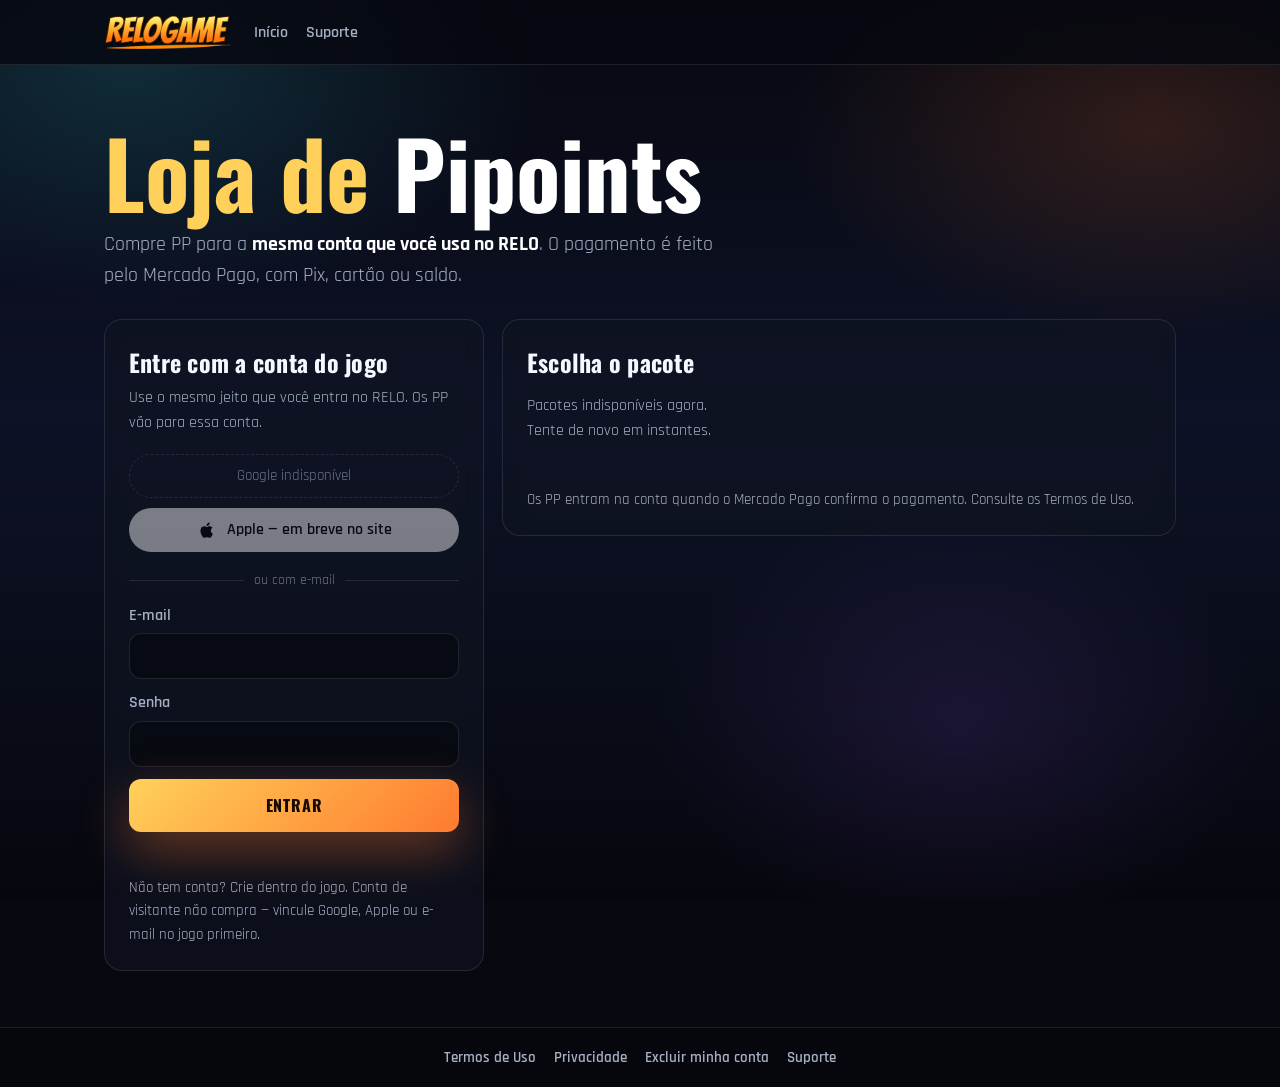
==== commit 86b98660: "Atualiza comunidade e melhora segurança do checkout PP" ====
--- a/loja/index.html
+++ b/loja/index.html
@@ -32,9 +32,8 @@
 
   <main class="lj-main">
     <section class="lj-hero lj-wrap">
-      <span class="lj-eyebrow">Loja oficial</span>
-      <h1>Pipoints <span>no site</span></h1>
-      <p>Comprou aqui, cai na <b>mesma conta do jogo</b> — celular ou PC. Pagamento pelo Mercado Pago: Pix, cartão ou saldo.</p>
+      <h1>Loja de <span>Pipoints</span></h1>
+      <p>Compre PP para a <b>mesma conta que você usa no RELO</b>. O pagamento é feito pelo Mercado Pago, com Pix, cartão ou saldo.</p>
     </section>
 
     <!-- Retorno do Mercado Pago -->
@@ -94,7 +93,7 @@
           <div class="lj-pack lj-skel"></div><div class="lj-pack lj-skel"></div><div class="lj-pack lj-skel"></div>
         </div>
         <p class="lj-err" id="erroCompra" role="alert"></p>
-        <p class="lj-fino">Os PP entram quando o Mercado Pago confirma o pagamento — Pix costuma ser na hora. Compras de moeda virtual seguem os <a href="../legal/termos.html">Termos de Uso</a>.</p>
+        <p class="lj-fino">Os PP entram na conta quando o Mercado Pago confirma o pagamento. Consulte os <a href="../legal/termos.html">Termos de Uso</a>.</p>
       </section>
     </div>
 
--- a/css/loja.css
+++ b/css/loja.css
@@ -30,7 +30,7 @@
 .lj-card{background:var(--panel);border:1px solid var(--line);border-radius:var(--r);padding:24px;backdrop-filter:blur(10px);-webkit-backdrop-filter:blur(10px)}
 .lj-card h2{font:700 24px Oswald,sans-serif;letter-spacing:.01em;margin-bottom:6px}
 .lj-muted{color:var(--muted)}
-.lj-fino{color:var(--faint);font-size:15px;margin-top:14px}
+.lj-fino{color:var(--muted);font-size:15px;margin-top:14px}
 .lj-fino a{color:var(--muted)}
 .lj-err{color:#ff8a9b;min-height:22px;margin-top:8px;font-weight:600}
 .lj-full{width:100%}
@@ -69,6 +69,7 @@
 .lj-preco{font:600 19px Rajdhani,sans-serif;color:#fff;margin-bottom:10px}
 .lj-pack .btn{margin-top:auto;width:100%;padding:11px 12px;font-size:14px}
 .lj-pack .btn:disabled{opacity:.6;cursor:wait}
+.lj-pack .btn:focus-visible,.lj-links a:focus-visible,.lj-sair:focus-visible{outline:2px solid var(--gold);outline-offset:3px}
 .lj-skel{background:linear-gradient(90deg,rgba(255,255,255,.04),rgba(255,255,255,.09),rgba(255,255,255,.04));background-size:200% 100%;animation:ljSk 1.2s linear infinite}
 @keyframes ljSk{to{background-position:-200% 0}}
 
